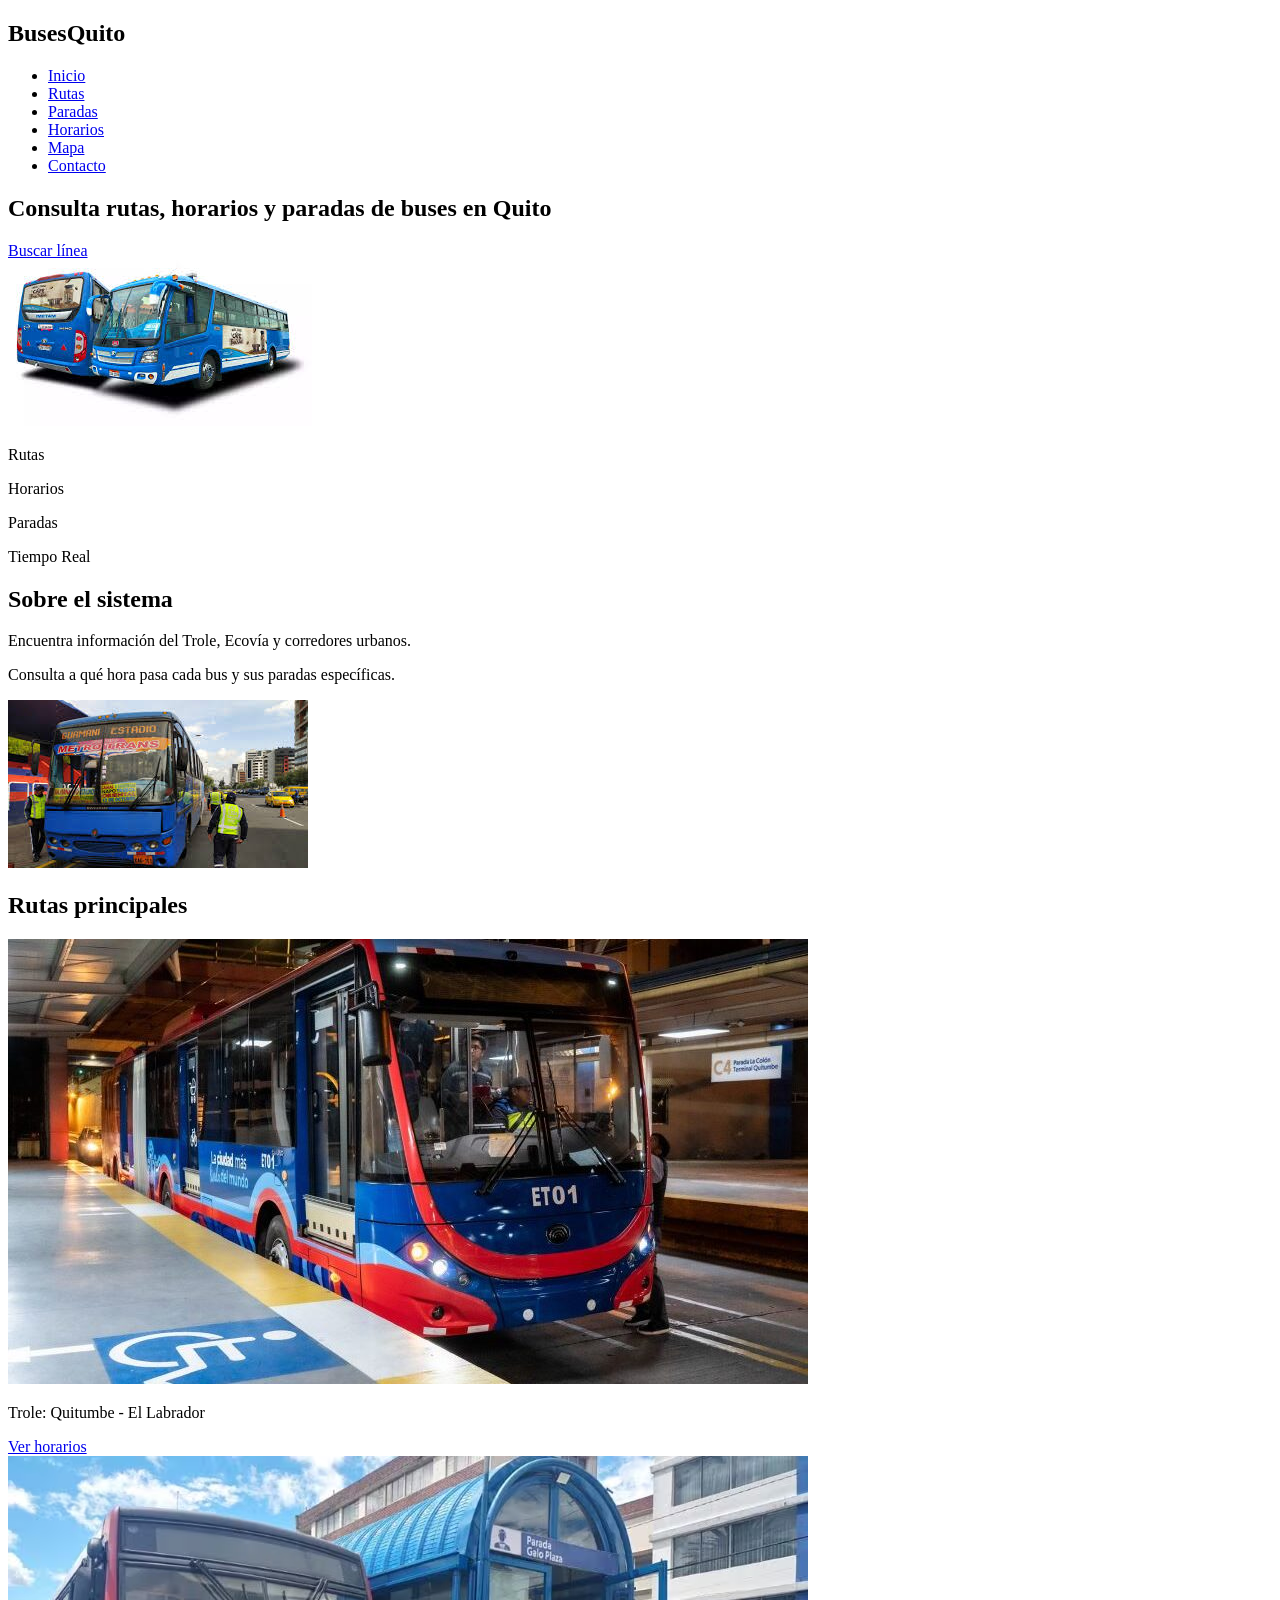
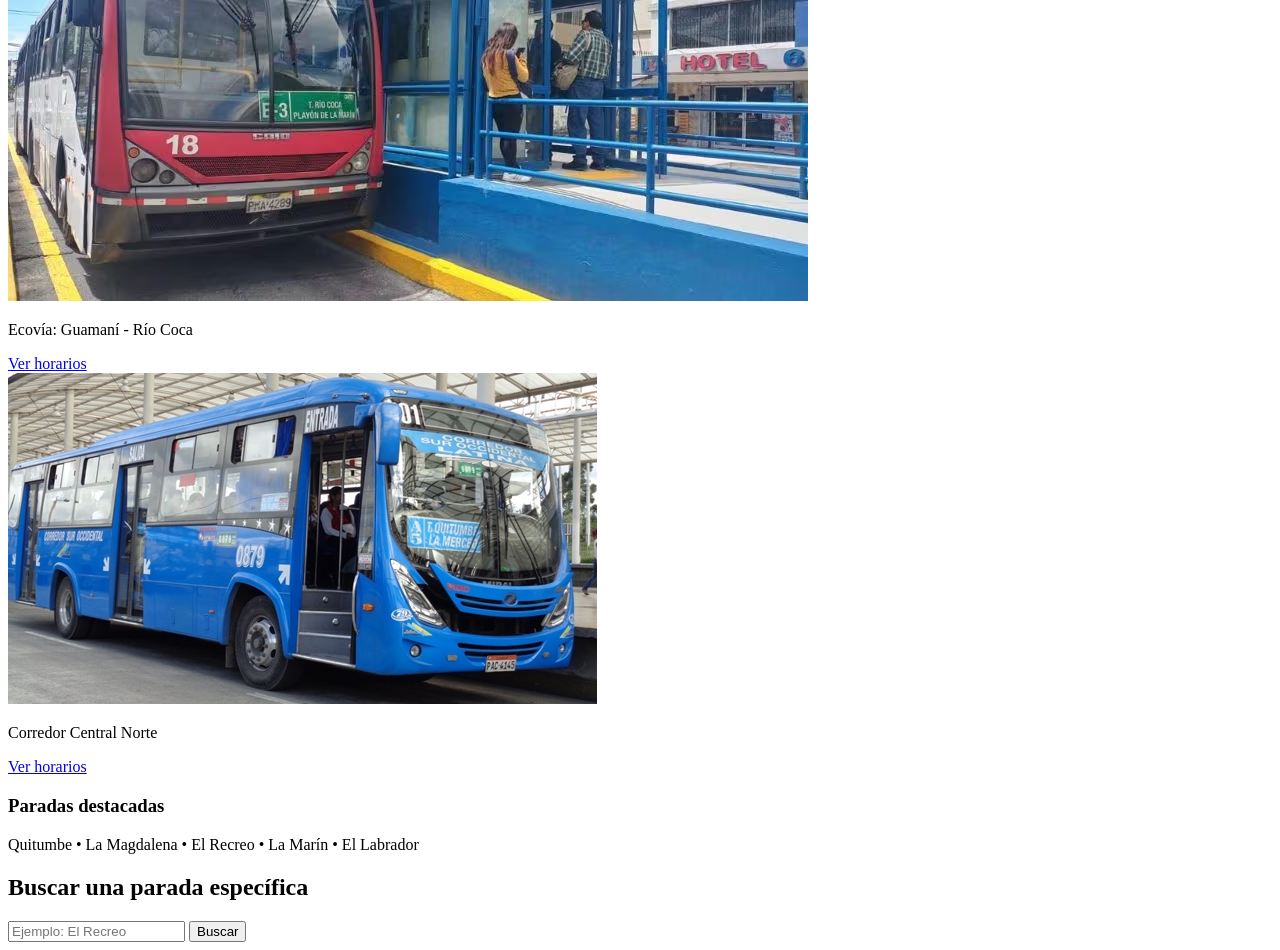
==== src/index.html @ 10e77afc "Buses" ====
<!DOCTYPE html>
<html lang="en">
<head>
    <meta charset="UTF-8">
    <meta name="viewport" content="width=device-width, initial-scale=1.0">
    <title>Electrostation</title>
    <link rel="preconnect" href="https://fonts.googleapis.com">
    <link rel="preconnect" href="https://fonts.gstatic.com" crossorigin>
    <link
        href="https://fonts.googleapis.com/css2?family=Lato:ital,wght@0,100;0,300;0,400;0,700;0,900;1,100;1,300;1,400;1,700;1,900&family=Roboto:ital,wght@0,100..900;1,100..900&display=swap"
        rel="stylesheet" rel="preload">
    <link rel="stylesheet" href="./src/css/normalize.css">
    <link rel="stylesheet" href="./src/css/styles.css">
    <link rel="shortcut icon" href="https://cdn-icons-png.flaticon.com/512/877/877669.png" type="image/x-icon">
    <link href='https://cdn.boxicons.com/fonts/basic/boxicons.min.css' rel='stylesheet' rel="preload">
    <link rel="stylesheet" href="https://cdnjs.cloudflare.com/ajax/libs/font-awesome/6.7.2/css/all.min.css" integrity="sha512-Evv84Mr4kqVGRNSgIGL/F/aIDqQb7xQ2vcrdIwxfjThSH8CSR7PBEakCr51Ck+w+/U6swU2Im1vVX0SVk9ABhg==" crossorigin="anonymous" referrerpolicy="no-referrer" rel="preload"/>

</head>
<body>

<header class="container">
<nav class="navbar__container">
<h1 class="navbar__logo">Buses<span class="navbar__logo--primary">Quito</span></h1>
<ul>
<li><a href="#">Inicio</a></li>
<li><a href="#">Rutas</a></li>
<li><a href="#">Paradas</a></li>
<li><a href="#">Horarios</a></li>
<li><a href="#">Mapa</a></li>
<li><a href="#">Contacto</a></li>
</ul>
</nav>
</header>

<main class="hero">
<div class="hero__text">
<h2>Consulta <span class="hero__title">rutas, horarios y paradas</span> de buses en Quito</h2>
<a href="#" class="button hero__button">Buscar línea</a>
</div>

<div class="hero__img">
<img src="/src/images/bus1.jpg" alt="Bus Quito">
</div>

<div class="hero__services">
<div class="service">
<p>Rutas</p>
</div>
<div class="service">
<p>Horarios</p>
</div>
<div class="service">
<p>Paradas</p>
</div>
<div class="service">
<p>Tiempo Real</p>
</div>
</div>
</main>

<section class="container">
<div class="about">
<div class="about__container">
<h2 class="about__title">Sobre el sistema</h2>
<p class="about__text">
Encuentra información del Trole, Ecovía y corredores urbanos.
</p>
<p class="about__text">
Consulta a qué hora pasa cada bus y sus paradas específicas.
</p>
</div>

<div class="about__img">
<img src="/src/images/bus2.jpg" alt="Paradas">
</div>
</div>
</section>

<section class="products">
<h2 class="products__title">Rutas principales</h2>

<article class="container">
<div class="products__container">

<div class="product">
<img src="/src/images/trole.jpeg">
<p class="service__title">Trole: Quitumbe - El Labrador</p>
<a href="#" class="button">Ver horarios</a>
</div>

<div class="product">
<img src="/src/images/ecovia.png">
<p class="service__title">Ecovía: Guamaní - Río Coca</p>
<a href="#" class="button">Ver horarios</a>
</div>

<div class="product">
<img src="/src/images/corredor.jpg">
<p class="service__title">Corredor Central Norte</p>
<a href="#" class="button">Ver horarios</a>
</div>

</div>
</article>
</section>


<h3 class="gallery__title">Paradas destacadas</h3>
<p class="gallery__description">
Quitumbe • La Magdalena • El Recreo • La Marín • El Labrador
</p>



<div class="contact__form">
<h2 class="contact__title">Buscar una parada específica</h2>
<form>
<input type="text" placeholder="Ejemplo: El Recreo">
<button class="btn button">Buscar</button>
</form>
</div>


</body>
</html>
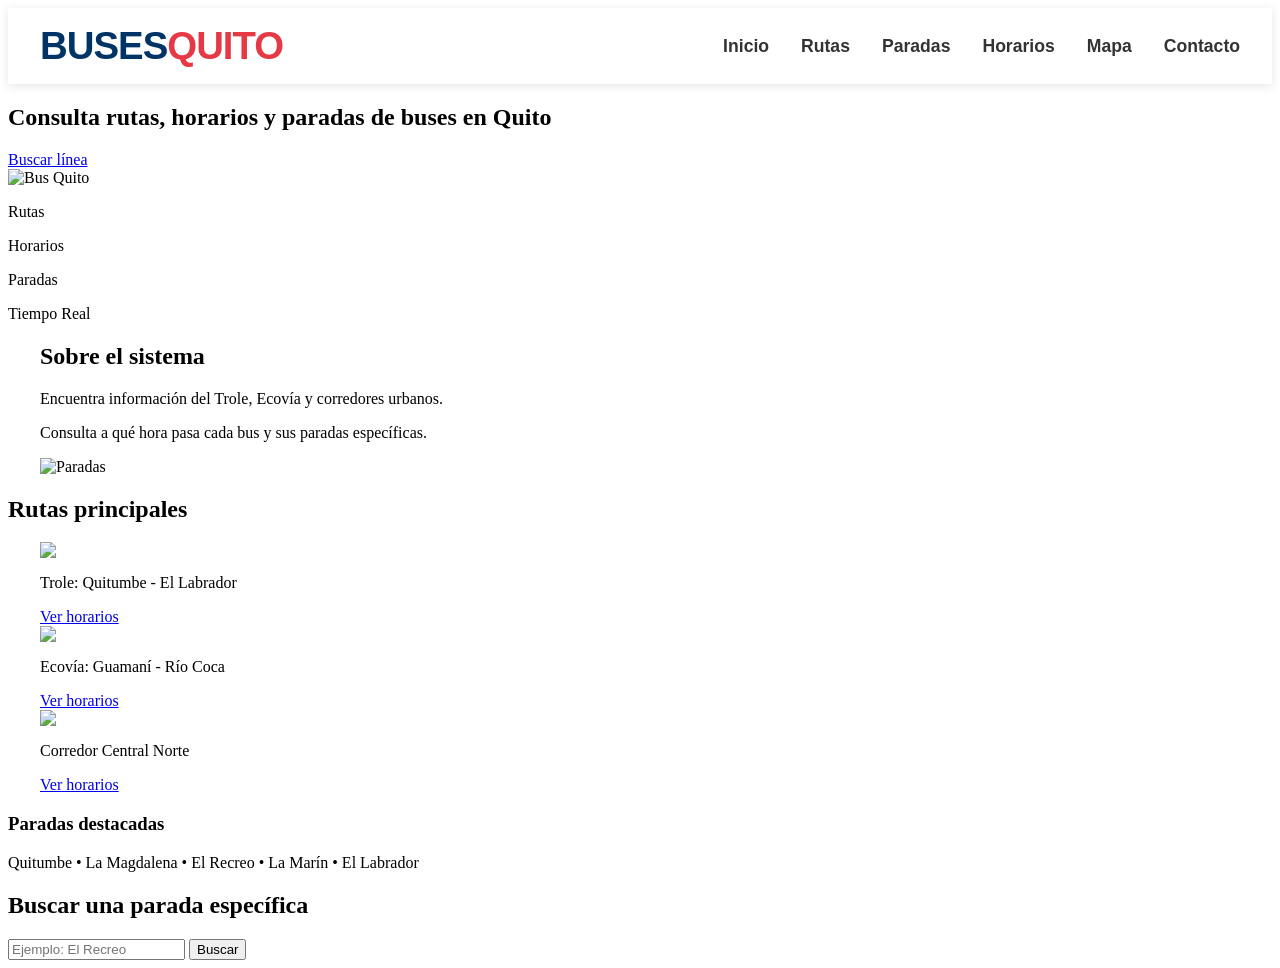
==== commit 58a65ce8: "Correccion de errores en las imagenes" ====
--- a/src/index.html
+++ b/src/index.html
@@ -3,14 +3,14 @@
 <head>
     <meta charset="UTF-8">
     <meta name="viewport" content="width=device-width, initial-scale=1.0">
-    <title>Electrostation</title>
+    <title>BusesQuito</title>
     <link rel="preconnect" href="https://fonts.googleapis.com">
     <link rel="preconnect" href="https://fonts.gstatic.com" crossorigin>
     <link
         href="https://fonts.googleapis.com/css2?family=Lato:ital,wght@0,100;0,300;0,400;0,700;0,900;1,100;1,300;1,400;1,700;1,900&family=Roboto:ital,wght@0,100..900;1,100..900&display=swap"
         rel="stylesheet" rel="preload">
-    <link rel="stylesheet" href="./src/css/normalize.css">
-    <link rel="stylesheet" href="./src/css/styles.css">
+    <link rel="stylesheet" href="./css/normalize.css">
+    <link rel="stylesheet" href="./css/styles.css">
     <link rel="shortcut icon" href="https://cdn-icons-png.flaticon.com/512/877/877669.png" type="image/x-icon">
     <link href='https://cdn.boxicons.com/fonts/basic/boxicons.min.css' rel='stylesheet' rel="preload">
     <link rel="stylesheet" href="https://cdnjs.cloudflare.com/ajax/libs/font-awesome/6.7.2/css/all.min.css" integrity="sha512-Evv84Mr4kqVGRNSgIGL/F/aIDqQb7xQ2vcrdIwxfjThSH8CSR7PBEakCr51Ck+w+/U6swU2Im1vVX0SVk9ABhg==" crossorigin="anonymous" referrerpolicy="no-referrer" rel="preload"/>
@@ -18,18 +18,21 @@
 </head>
 <body>
 
-<header class="container">
-<nav class="navbar__container">
-<h1 class="navbar__logo">Buses<span class="navbar__logo--primary">Quito</span></h1>
-<ul>
-<li><a href="#">Inicio</a></li>
-<li><a href="#">Rutas</a></li>
-<li><a href="#">Paradas</a></li>
-<li><a href="#">Horarios</a></li>
-<li><a href="#">Mapa</a></li>
-<li><a href="#">Contacto</a></li>
-</ul>
-</nav>
+<header class="header">
+    <nav class="navbar container">
+        <div class="navbar__logo-container">
+            <h1 class="navbar__logo">Buses<span class="navbar__logo--primary">Quito</span></h1>
+        </div>
+        
+        <ul class="navbar__menu">
+            <li><a href="#" class="navbar__link">Inicio</a></li>
+            <li><a href="#" class="navbar__link">Rutas</a></li>
+            <li><a href="#" class="navbar__link">Paradas</a></li>
+            <li><a href="#" class="navbar__link">Horarios</a></li>
+            <li><a href="#" class="navbar__link">Mapa</a></li>
+            <li><a href="#" class="navbar__link">Contacto</a></li>
+        </ul>
+    </nav>
 </header>
 
 <main class="hero">
@@ -39,7 +42,7 @@
 </div>
 
 <div class="hero__img">
-<img src="/src/images/bus1.jpg" alt="Bus Quito">
+<img src="/images/bus1.jpg" alt="Bus Quito">
 </div>
 
 <div class="hero__services">
@@ -71,7 +74,7 @@
 </div>
 
 <div class="about__img">
-<img src="/src/images/bus2.jpg" alt="Paradas">
+<img src="/images/bus2.jpg" alt="Paradas">
 </div>
 </div>
 </section>
@@ -83,19 +86,19 @@
 <div class="products__container">
 
 <div class="product">
-<img src="/src/images/trole.jpeg">
+<img src="/images/trole.jpeg">
 <p class="service__title">Trole: Quitumbe - El Labrador</p>
 <a href="#" class="button">Ver horarios</a>
 </div>
 
 <div class="product">
-<img src="/src/images/ecovia.png">
+<img src="/images/ecovia.png">
 <p class="service__title">Ecovía: Guamaní - Río Coca</p>
 <a href="#" class="button">Ver horarios</a>
 </div>
 
 <div class="product">
-<img src="/src/images/corredor.jpg">
+<img src="/images/corredor.jpg">
 <p class="service__title">Corredor Central Norte</p>
 <a href="#" class="button">Ver horarios</a>
 </div>
--- a/src/css/styles.css
+++ b/src/css/styles.css
@@ -0,0 +1,100 @@
+.container {
+    max-width: 1200px;
+    margin: 0 auto;
+    padding: 0 20px;
+}
+
+
+img {
+    max-width: 100%;
+    height: auto;
+    display: block;
+}
+
+.header {
+    background-color: #ffffff;
+    box-shadow: 0 2px 10px rgba(0, 0, 0, 0.1);
+    position: sticky;
+    top: 0;
+    z-index: 1000;
+    padding: 1rem 0;
+}
+
+.navbar {
+    display: flex;
+    justify-content: space-between;
+    align-items: center;
+}
+
+.navbar__logo {
+    font-family: 'Roboto', sans-serif;
+    font-size: 2.4rem;
+    font-weight: 900;
+    color: #003366; 
+    margin: 0;
+    text-transform: uppercase;
+    letter-spacing: -1px;
+}
+
+.navbar__logo--primary {
+    color: #e63946; 
+}
+
+.navbar__menu {
+    display: flex;
+    gap: 2rem;
+    list-style: none;
+    margin: 0;
+    padding: 0;
+}
+
+.navbar__link {
+    text-decoration: none;
+    color: #333;
+    font-family: 'Lato', sans-serif;
+    font-weight: 700;
+    font-size: 1.1rem;
+    transition: color 0.3s ease;
+    position: relative;
+}
+
+.navbar__link:hover {
+    color: #e63946;
+}
+
+.navbar__link::after {
+    content: '';
+    position: absolute;
+    width: 0;
+    height: 2px;
+    bottom: -5px;
+    left: 0;
+    background-color: #e63946;
+    transition: width 0.3s ease;
+}
+
+.navbar__link:hover::after {
+    width: 100%;
+}
+
+.navbar__mobile-menu {
+    display: none; 
+    font-size: 2rem;
+    cursor: pointer;
+    color: #003366;
+}
+
+@media (max-width: 768px) {
+    .navbar__menu {
+        display: none; 
+    }
+    
+    .navbar__mobile-menu {
+        display: block;
+    }
+    
+    .navbar__logo {
+        font-size: 1.8rem;
+    }
+}
+
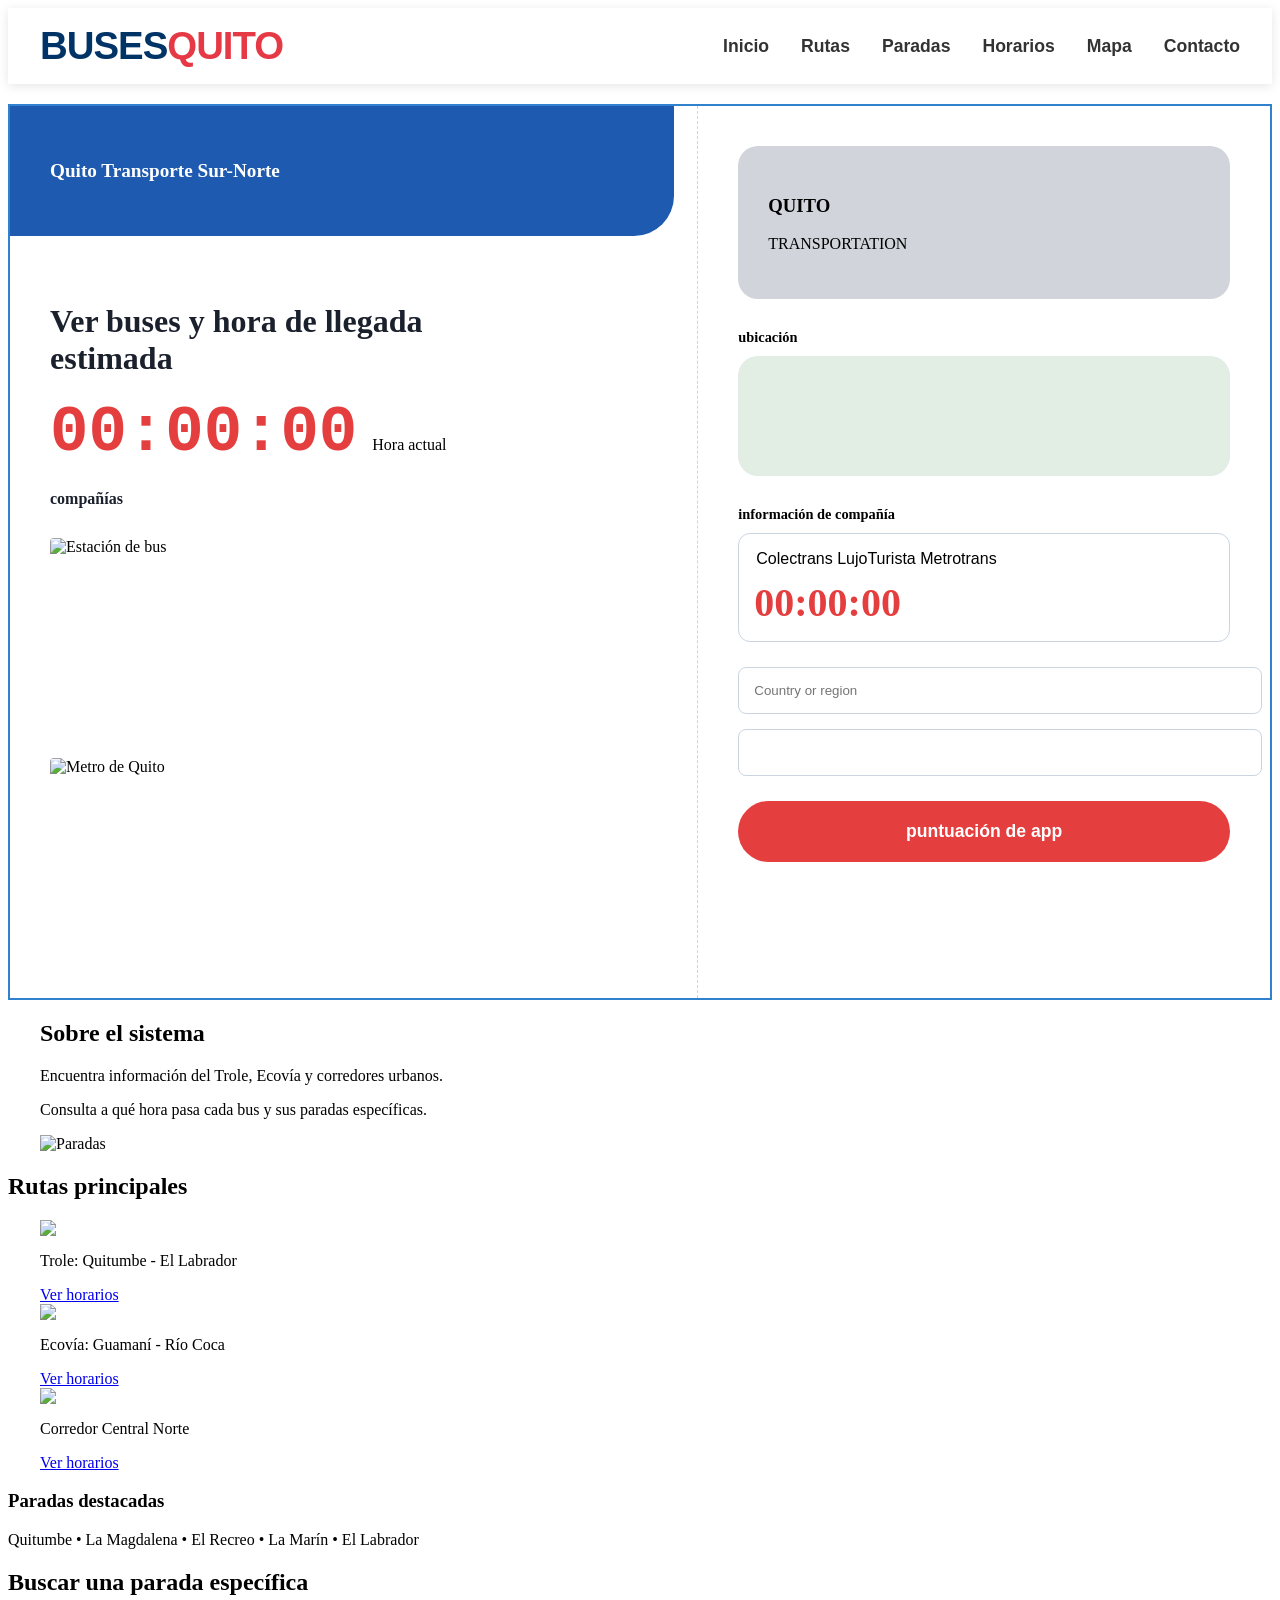
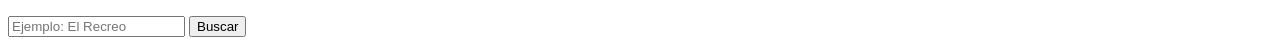
==== commit a3e37632: "Implementacion del Main" ====
--- a/src/index.html
+++ b/src/index.html
@@ -35,30 +35,61 @@
     </nav>
 </header>
 
-<main class="hero">
-<div class="hero__text">
-<h2>Consulta <span class="hero__title">rutas, horarios y paradas</span> de buses en Quito</h2>
-<a href="#" class="button hero__button">Buscar línea</a>
-</div>
+<main class="hero container-main">
+    
+    <div class="hero__left">
+        <div class="hero__badge">
+            <p>Quito Transporte Sur-Norte</p>
+        </div>
 
-<div class="hero__img">
-<img src="/images/bus1.jpg" alt="Bus Quito">
-</div>
+        <div class="hero__content">
+            <h2 class="hero__headline">Ver buses y hora de llegada estimada</h2>
+            
+            <div class="hero__timer-box">
+                <span class="timer">00:00:00</span>
+                <p class="timer__label">Hora actual</p>
+            </div>
 
-<div class="hero__services">
-<div class="service">
-<p>Rutas</p>
-</div>
-<div class="service">
-<p>Horarios</p>
-</div>
-<div class="service">
-<p>Paradas</p>
-</div>
-<div class="service">
-<p>Tiempo Real</p>
-</div>
-</div>
+            <a href="#" class="hero__link">compañías <i class='bx bx-right-arrow-alt'></i></a>
+
+            <div class="hero__gallery">
+                <div class="gallery__item">
+                    <img src="./src/images/bus-station.jpg" alt="Estación de bus">
+                </div>
+                <div class="gallery__item">
+                    <img src="./src/images/metro-quito.jpg" alt="Metro de Quito">
+                </div>
+            </div>
+        </div>
+    </div>
+
+    <aside class="hero__right">
+        <div class="panel__card panel__card--header">
+            <h3>QUITO</h3>
+            <p>TRANSPORTATION</p>
+        </div>
+
+        <div class="panel__group">
+            <label class="panel__label">ubicación</label>
+            <div class="panel__placeholder-map"></div>
+        </div>
+
+        <div class="panel__group">
+            <label class="panel__label">información de compañía</label>
+            <div class="panel__input-box">
+                <input type="text" value="Colectrans LujoTurista Metrotrans" readonly>
+                <span class="timer--red">00:00:00</span>
+            </div>
+        </div>
+
+        <div class="panel__fields">
+            <input type="text" placeholder="Country or region" class="panel__input">
+            <input type="text" class="panel__input">
+        </div>
+
+        <button class="button panel__button">puntuación de app</button>
+    </aside>
+
 </main>
 
 <section class="container">
--- a/src/css/styles.css
+++ b/src/css/styles.css
@@ -2,8 +2,19 @@
     max-width: 1200px;
     margin: 0 auto;
     padding: 0 20px;
-}
-
+
+}
+
+.container-main {
+    display: grid;
+    grid-template-columns: 1.2fr 1fr; /*Div de dos col*/
+    border: 2px solid #3182ce;
+    margin: 20px auto;
+    max-width: 1300px;
+    background-color: #fff;
+    min-height: 800px;
+    overflow: hidden;
+}
 
 img {
     max-width: 100%;
@@ -98,3 +109,137 @@
     }
 }
 
+.hero__left {
+    display: flex;
+    flex-direction: column;
+}
+
+.hero__badge {
+    background-color: #1e5bb0; /* Azul de la imagen */
+    color: white;
+    padding: 35px 40px;
+    font-weight: 700;
+    font-size: 1.2rem;
+    width: 85%;
+    border-bottom-right-radius: 40px; /* Curva característica */
+}
+
+.hero__content {
+    padding: 40px;
+}
+
+.hero__headline {
+    font-size: 2rem;
+    font-weight: 900;
+    color: #1a202c;
+    margin-bottom: 20px;
+    max-width: 400px;
+}
+
+.hero__timer-box {
+    display: flex;
+    align-items: baseline;
+    gap: 15px;
+    margin-bottom: 20px;
+}
+
+.timer {
+    font-size: 4rem;
+    color: #e53e3e; /* Rojo de la imagen */
+    font-weight: 700;
+    font-family: 'Courier New', Courier, monospace; /* Estilo digital */
+}
+
+.hero__link {
+    text-decoration: none;
+    color: #1a202c;
+    font-weight: 600;
+    display: flex;
+    align-items: center;
+    gap: 5px;
+    margin-bottom: 30px;
+}
+
+.hero__gallery {
+    display: flex;
+    flex-direction: column;
+    gap: 20px;
+}
+
+.gallery__item img {
+    width: 100%;
+    max-width: 450px;
+    height: 200px;
+    object-fit: cover;
+    border-radius: 4px;
+}
+
+/* LADO DERECHO (PANEL) */
+.hero__right {
+    padding: 40px;
+    border-left: 1px dashed #cbd5e0;
+}
+
+.panel__card--header {
+    background-color: #d1d5db; /* Gris de la imagen */
+    padding: 30px;
+    border-radius: 20px;
+    margin-bottom: 30px;
+}
+
+.panel__label {
+    display: block;
+    font-weight: 800;
+    font-size: 0.9rem;
+    margin-bottom: 10px;
+}
+
+.panel__placeholder-map {
+    background-color: #e2ede3; /* Verde clarito de la imagen */
+    height: 120px;
+    border-radius: 20px;
+    margin-bottom: 30px;
+}
+
+.panel__input-box {
+    border: 1px solid #cbd5e0;
+    border-radius: 12px;
+    padding: 15px;
+    margin-bottom: 25px;
+}
+
+.panel__input-box input {
+    border: none;
+    width: 100%;
+    font-size: 1rem;
+    outline: none;
+}
+
+.timer--red {
+    display: block;
+    font-size: 2.5rem;
+    color: #e53e3e;
+    font-weight: 700;
+    margin-top: 10px;
+}
+
+.panel__input {
+    width: 100%;
+    padding: 15px;
+    border: 1px solid #cbd5e0;
+    border-radius: 8px;
+    margin-bottom: 15px;
+}
+
+.panel__button {
+    background-color: #e53e3e;
+    color: white;
+    width: 100%;
+    padding: 20px;
+    border-radius: 50px;
+    border: none;
+    font-size: 1.1rem;
+    font-weight: 700;
+    cursor: pointer;
+    margin-top: 10px;
+}
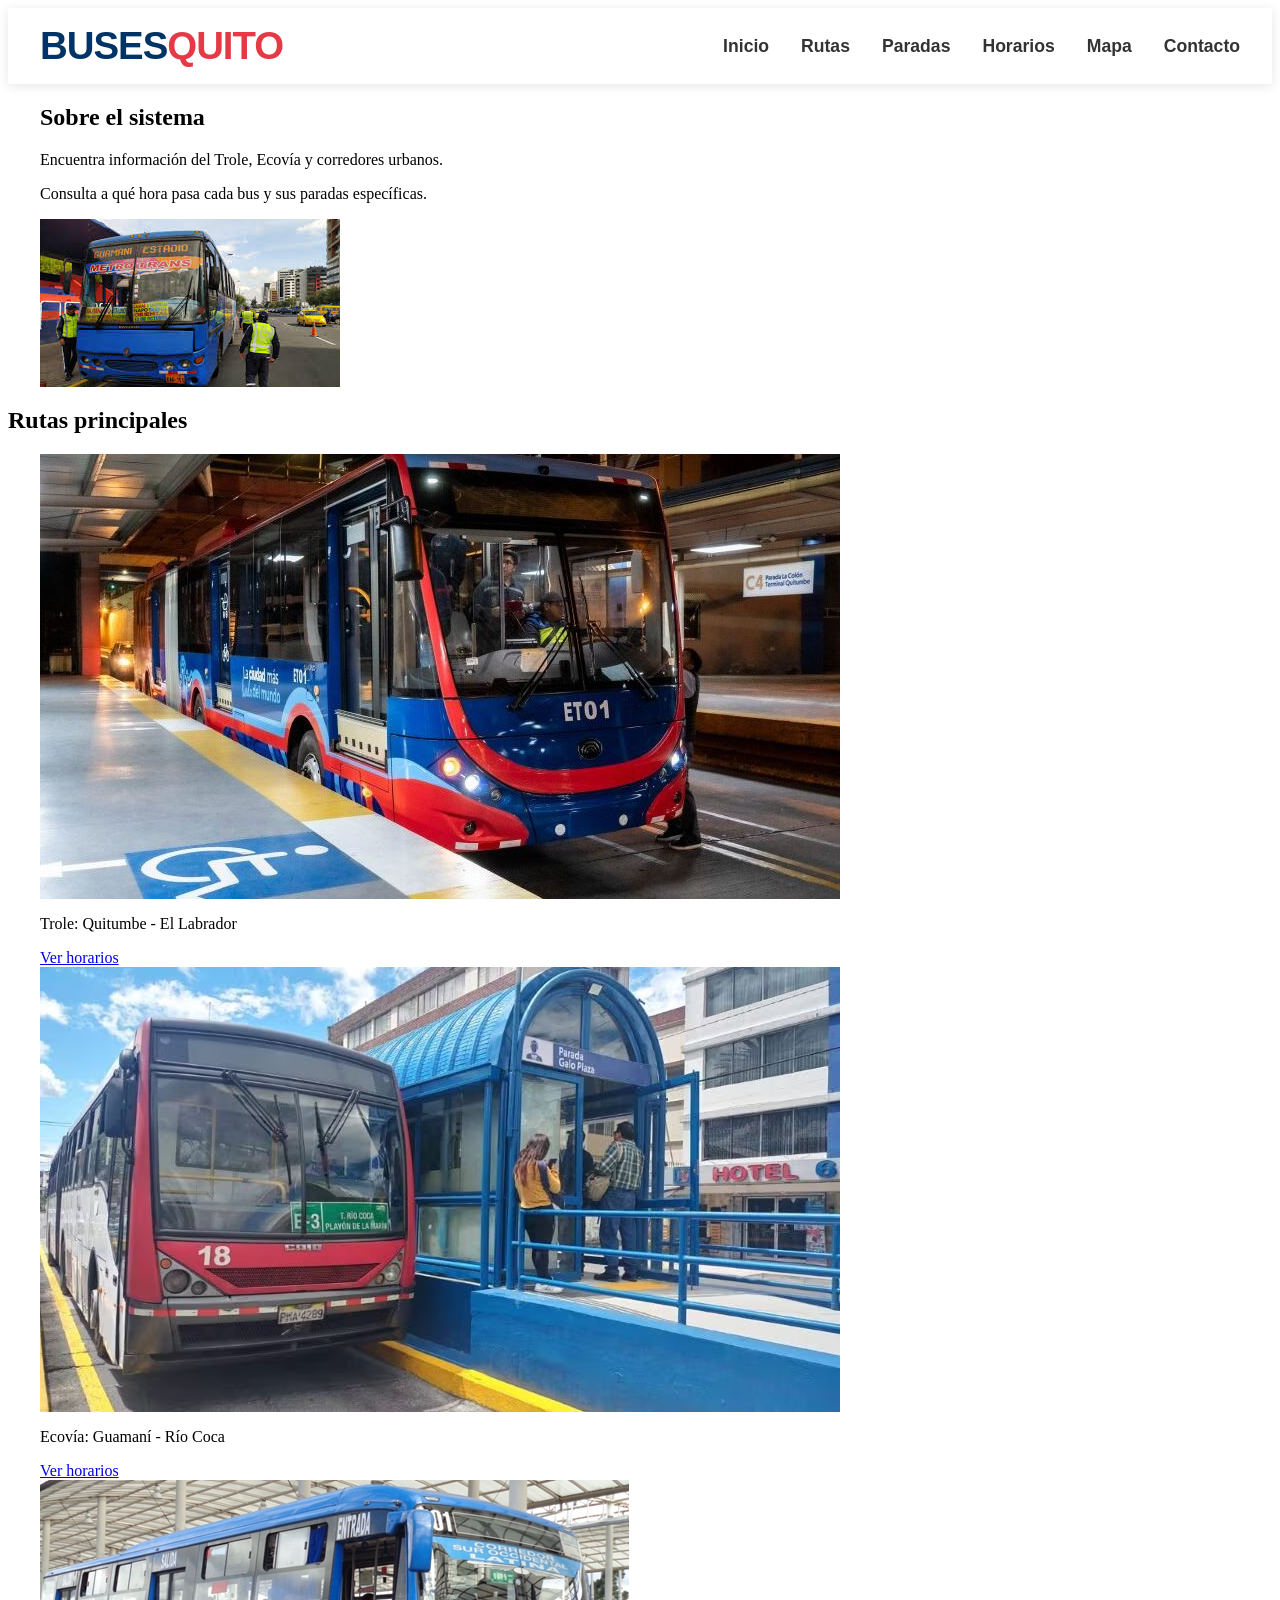
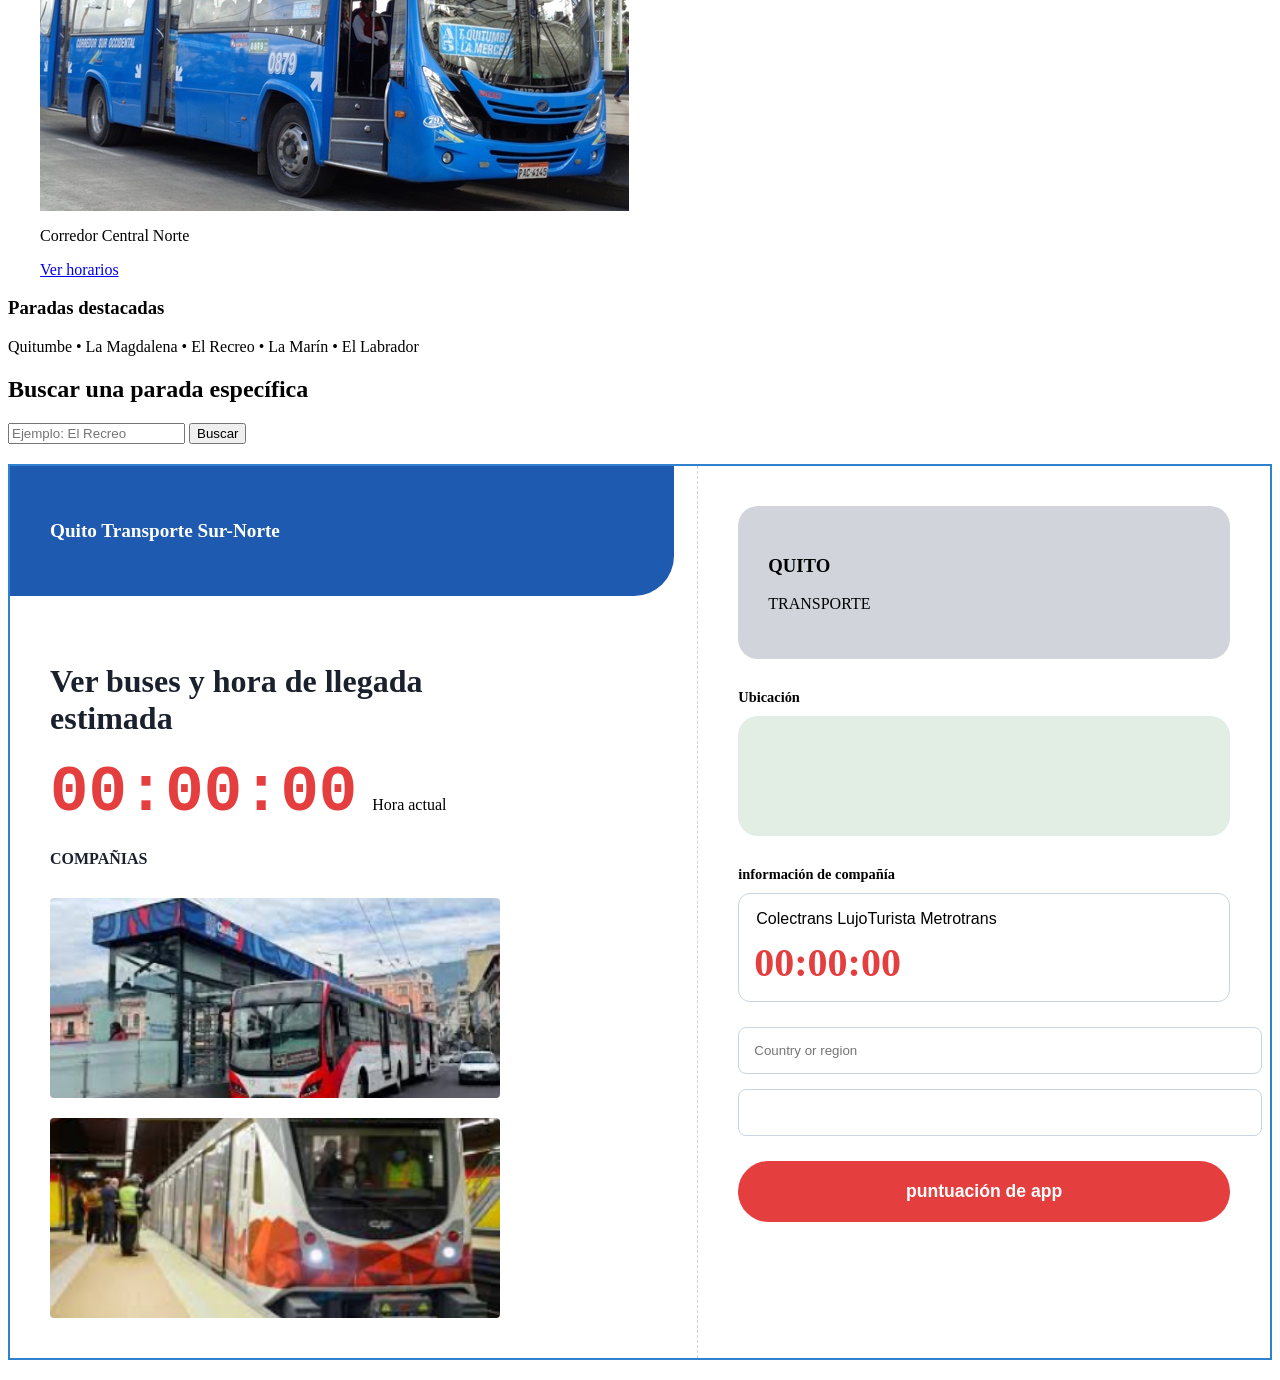
==== commit 7014cde1: "Proyecto con Sprint 0 y 1" ====
--- a/src/index.html
+++ b/src/index.html
@@ -11,7 +11,7 @@
         rel="stylesheet" rel="preload">
     <link rel="stylesheet" href="./css/normalize.css">
     <link rel="stylesheet" href="./css/styles.css">
-    <link rel="shortcut icon" href="https://cdn-icons-png.flaticon.com/512/877/877669.png" type="image/x-icon">
+    <link rel="shortcut icon" href="https://cdn.jsdelivr.net/npm/twemoji@11.3.0/2/svg/1f68c.svg" type="image/x-icon">
     <link href='https://cdn.boxicons.com/fonts/basic/boxicons.min.css' rel='stylesheet' rel="preload">
     <link rel="stylesheet" href="https://cdnjs.cloudflare.com/ajax/libs/font-awesome/6.7.2/css/all.min.css" integrity="sha512-Evv84Mr4kqVGRNSgIGL/F/aIDqQb7xQ2vcrdIwxfjThSH8CSR7PBEakCr51Ck+w+/U6swU2Im1vVX0SVk9ABhg==" crossorigin="anonymous" referrerpolicy="no-referrer" rel="preload"/>
 
@@ -35,62 +35,7 @@
     </nav>
 </header>
 
-<main class="hero container-main">
-    
-    <div class="hero__left">
-        <div class="hero__badge">
-            <p>Quito Transporte Sur-Norte</p>
-        </div>
 
-        <div class="hero__content">
-            <h2 class="hero__headline">Ver buses y hora de llegada estimada</h2>
-            
-            <div class="hero__timer-box">
-                <span class="timer">00:00:00</span>
-                <p class="timer__label">Hora actual</p>
-            </div>
-
-            <a href="#" class="hero__link">compañías <i class='bx bx-right-arrow-alt'></i></a>
-
-            <div class="hero__gallery">
-                <div class="gallery__item">
-                    <img src="./src/images/bus-station.jpg" alt="Estación de bus">
-                </div>
-                <div class="gallery__item">
-                    <img src="./src/images/metro-quito.jpg" alt="Metro de Quito">
-                </div>
-            </div>
-        </div>
-    </div>
-
-    <aside class="hero__right">
-        <div class="panel__card panel__card--header">
-            <h3>QUITO</h3>
-            <p>TRANSPORTATION</p>
-        </div>
-
-        <div class="panel__group">
-            <label class="panel__label">ubicación</label>
-            <div class="panel__placeholder-map"></div>
-        </div>
-
-        <div class="panel__group">
-            <label class="panel__label">información de compañía</label>
-            <div class="panel__input-box">
-                <input type="text" value="Colectrans LujoTurista Metrotrans" readonly>
-                <span class="timer--red">00:00:00</span>
-            </div>
-        </div>
-
-        <div class="panel__fields">
-            <input type="text" placeholder="Country or region" class="panel__input">
-            <input type="text" class="panel__input">
-        </div>
-
-        <button class="button panel__button">puntuación de app</button>
-    </aside>
-
-</main>
 
 <section class="container">
 <div class="about">
@@ -105,7 +50,7 @@
 </div>
 
 <div class="about__img">
-<img src="/images/bus2.jpg" alt="Paradas">
+<img src="./images/bus2.jpg" alt="Paradas">
 </div>
 </div>
 </section>
@@ -117,19 +62,19 @@
 <div class="products__container">
 
 <div class="product">
-<img src="/images/trole.jpeg">
+<img src="./images/trole.jpeg">
 <p class="service__title">Trole: Quitumbe - El Labrador</p>
 <a href="#" class="button">Ver horarios</a>
 </div>
 
 <div class="product">
-<img src="/images/ecovia.png">
+<img src="./images/ecovia.png">
 <p class="service__title">Ecovía: Guamaní - Río Coca</p>
 <a href="#" class="button">Ver horarios</a>
 </div>
 
 <div class="product">
-<img src="/images/corredor.jpg">
+<img src="./images/corredor.jpg">
 <p class="service__title">Corredor Central Norte</p>
 <a href="#" class="button">Ver horarios</a>
 </div>
@@ -156,4 +101,60 @@
 
 
 </body>
+<main class="hero container-main">
+    
+    <div class="hero__left">
+        <div class="hero__badge">
+            <p>Quito Transporte Sur-Norte</p>
+        </div>
+
+        <div class="hero__content">
+            <h2 class="hero__headline">Ver buses y hora de llegada estimada</h2>
+            
+            <div class="hero__timer-box">
+                <span class="timer">00:00:00</span>
+                <p class="timer__label">Hora actual</p>
+            </div>
+
+            <a href="#" class="hero__link">COMPAÑIAS <i class='bx bx-right-arrow-alt'></i></a>
+
+            <div class="hero__gallery">
+                <div class="gallery__item">
+                    <img src="./images/bus-station.jpg" alt="Estación de bus">
+                </div>
+                <div class="gallery__item">
+                    <img src="./images/metro-quito.jpg" alt="Metro de Quito">
+                </div>
+            </div>
+        </div>
+    </div>
+
+    <aside class="hero__right">
+        <div class="panel__card panel__card--header">
+            <h3>QUITO</h3>
+            <p>TRANSPORTE</p>
+        </div>
+
+        <div class="panel__group">
+            <label class="panel__label">Ubicación</label>
+            <div class="panel__placeholder-map"></div>
+        </div>
+
+        <div class="panel__group">
+            <label class="panel__label">información de compañía</label>
+            <div class="panel__input-box">
+                <input type="text" value="Colectrans LujoTurista Metrotrans" readonly>
+                <span class="timer--red">00:00:00</span>
+            </div>
+        </div>
+
+        <div class="panel__fields">
+            <input type="text" placeholder="Country or region" class="panel__input">
+            <input type="text" class="panel__input">
+        </div>
+
+        <button class="button panel__button">puntuación de app</button>
+    </aside>
+
+</main>
 </html>
